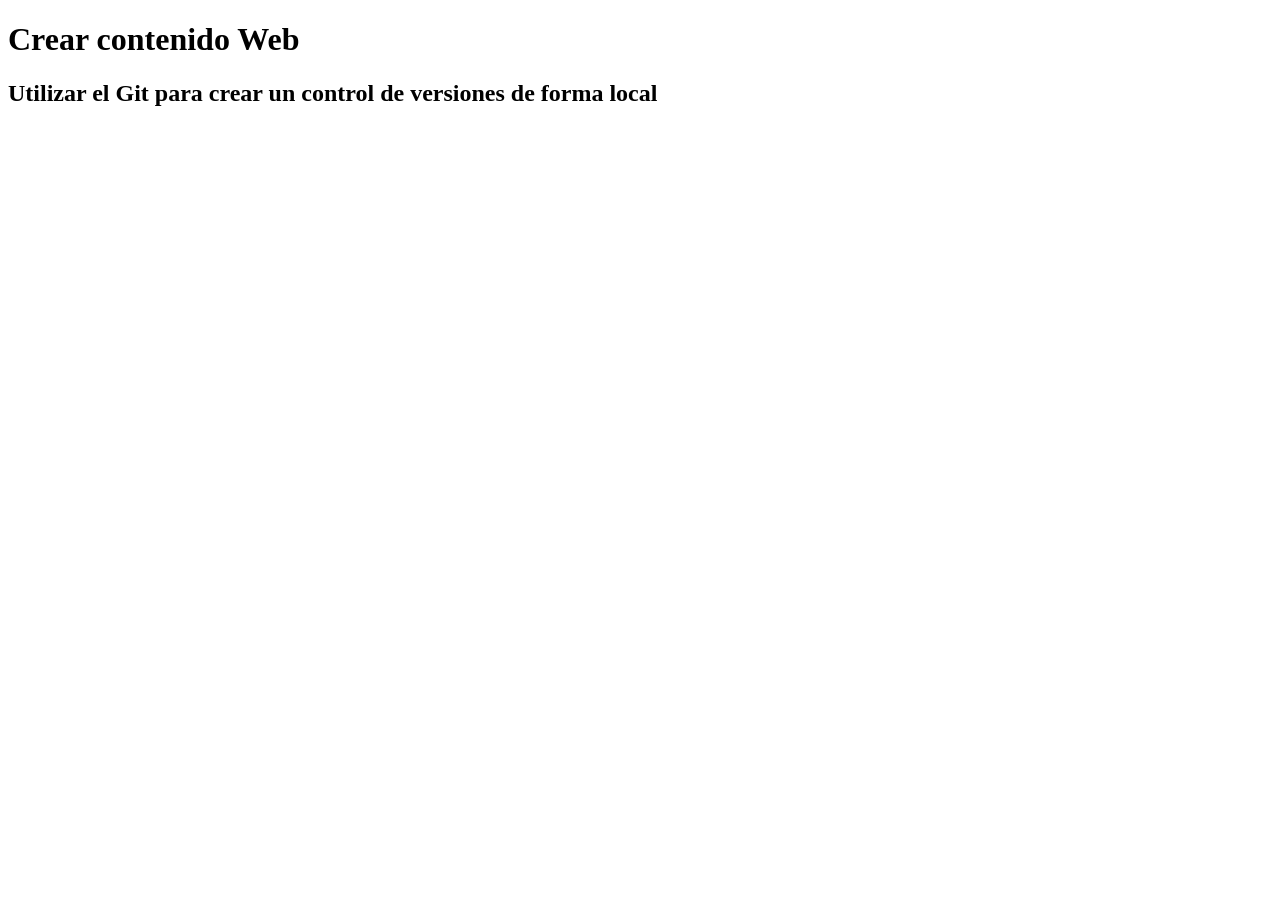
==== index.html @ 600f1972 "Crear  el index.htm" ====
<!DOCTYPE html>
<html lang="en">
<head>
    <meta charset="UTF-8">
    <meta name="viewport" content="width=device-width, initial-scale=1.0">
    <title>Git vs GitHUB</title>
</head>
<body>
    <h1>Crear contenido Web</h1>
    <h2>Utilizar el Git para crear un control de versiones de forma local</h2>
</body>
</html>
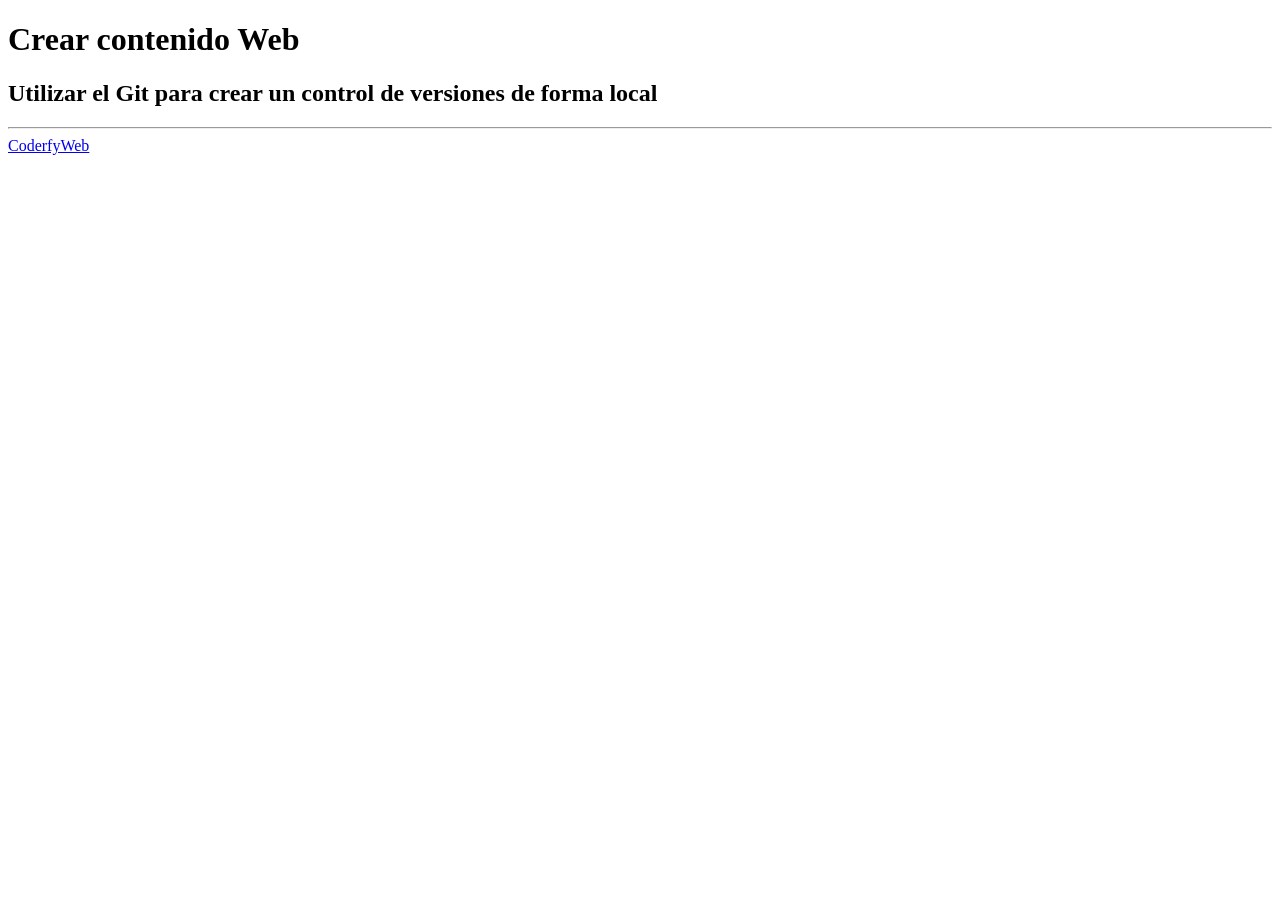
==== commit bc7c5174: "Agregar un vinculo a CoderFyWeb" ====
--- a/index.html
+++ b/index.html
@@ -8,5 +8,7 @@
 <body>
     <h1>Crear contenido Web</h1>
     <h2>Utilizar el Git para crear un control de versiones de forma local</h2>
+    <hr>
+    <a href="https://coderfyweb.com/" target="_blank" rel="noopener noreferrer">CoderfyWeb</a>
 </body>
 </html>
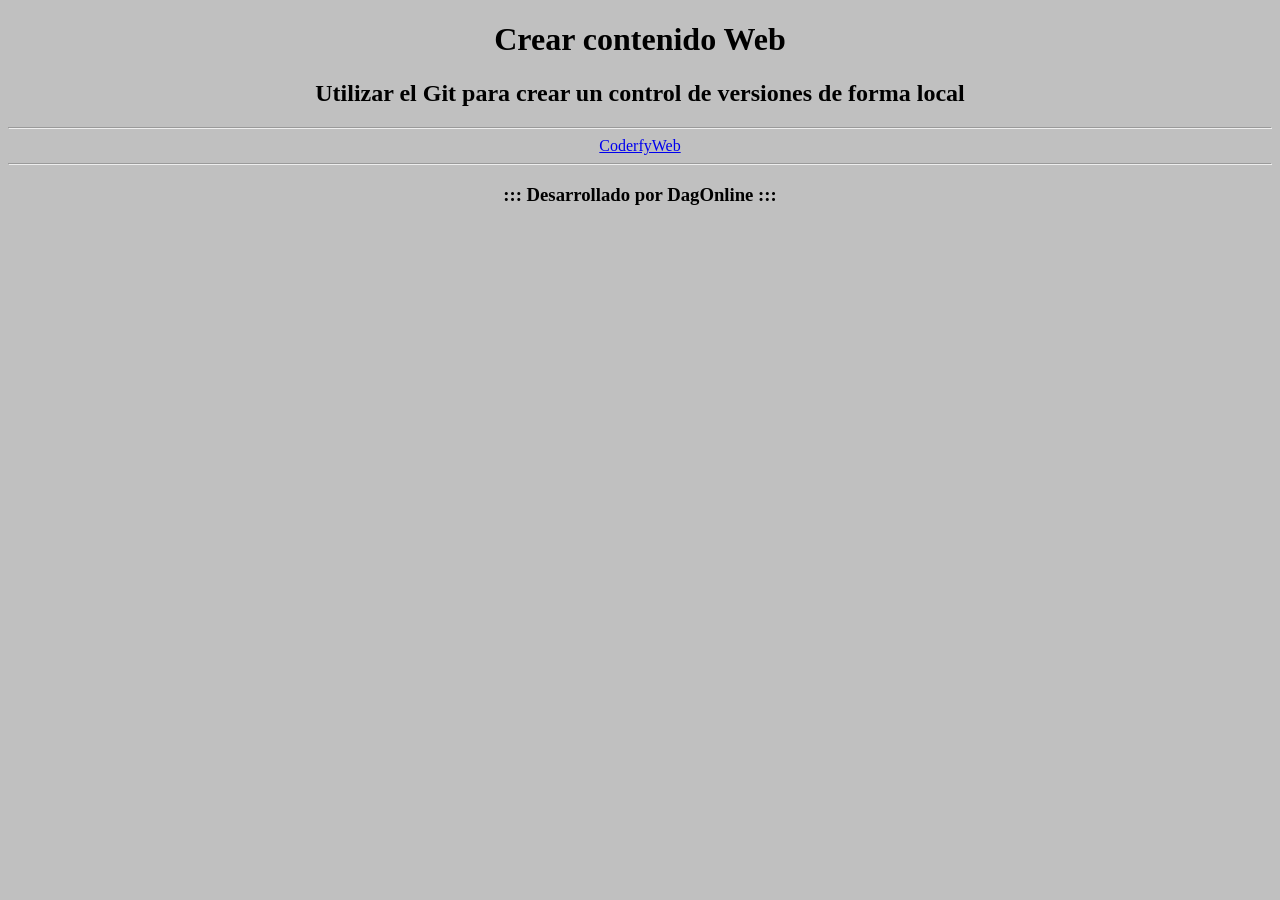
==== commit bbf803c6: "Agregar color de fondo, Desarrollado por" ====
--- a/index.html
+++ b/index.html
@@ -5,10 +5,14 @@
     <meta name="viewport" content="width=device-width, initial-scale=1.0">
     <title>Git vs GitHUB</title>
 </head>
-<body>
-    <h1>Crear contenido Web</h1>
-    <h2>Utilizar el Git para crear un control de versiones de forma local</h2>
-    <hr>
-    <a href="https://coderfyweb.com/" target="_blank" rel="noopener noreferrer">CoderfyWeb</a>
+<body bgcolor="silver">
+    <center>
+        <h1>Crear contenido Web</h1>
+        <h2>Utilizar el Git para crear un control de versiones de forma local</h2>
+        <hr>
+        <a href="https://coderfyweb.com/" target="_blank" rel="noopener noreferrer">CoderfyWeb</a>
+        <hr>
+        <h3> ::: Desarrollado por DagOnline :::</h3>
+    </center>
 </body>
 </html>
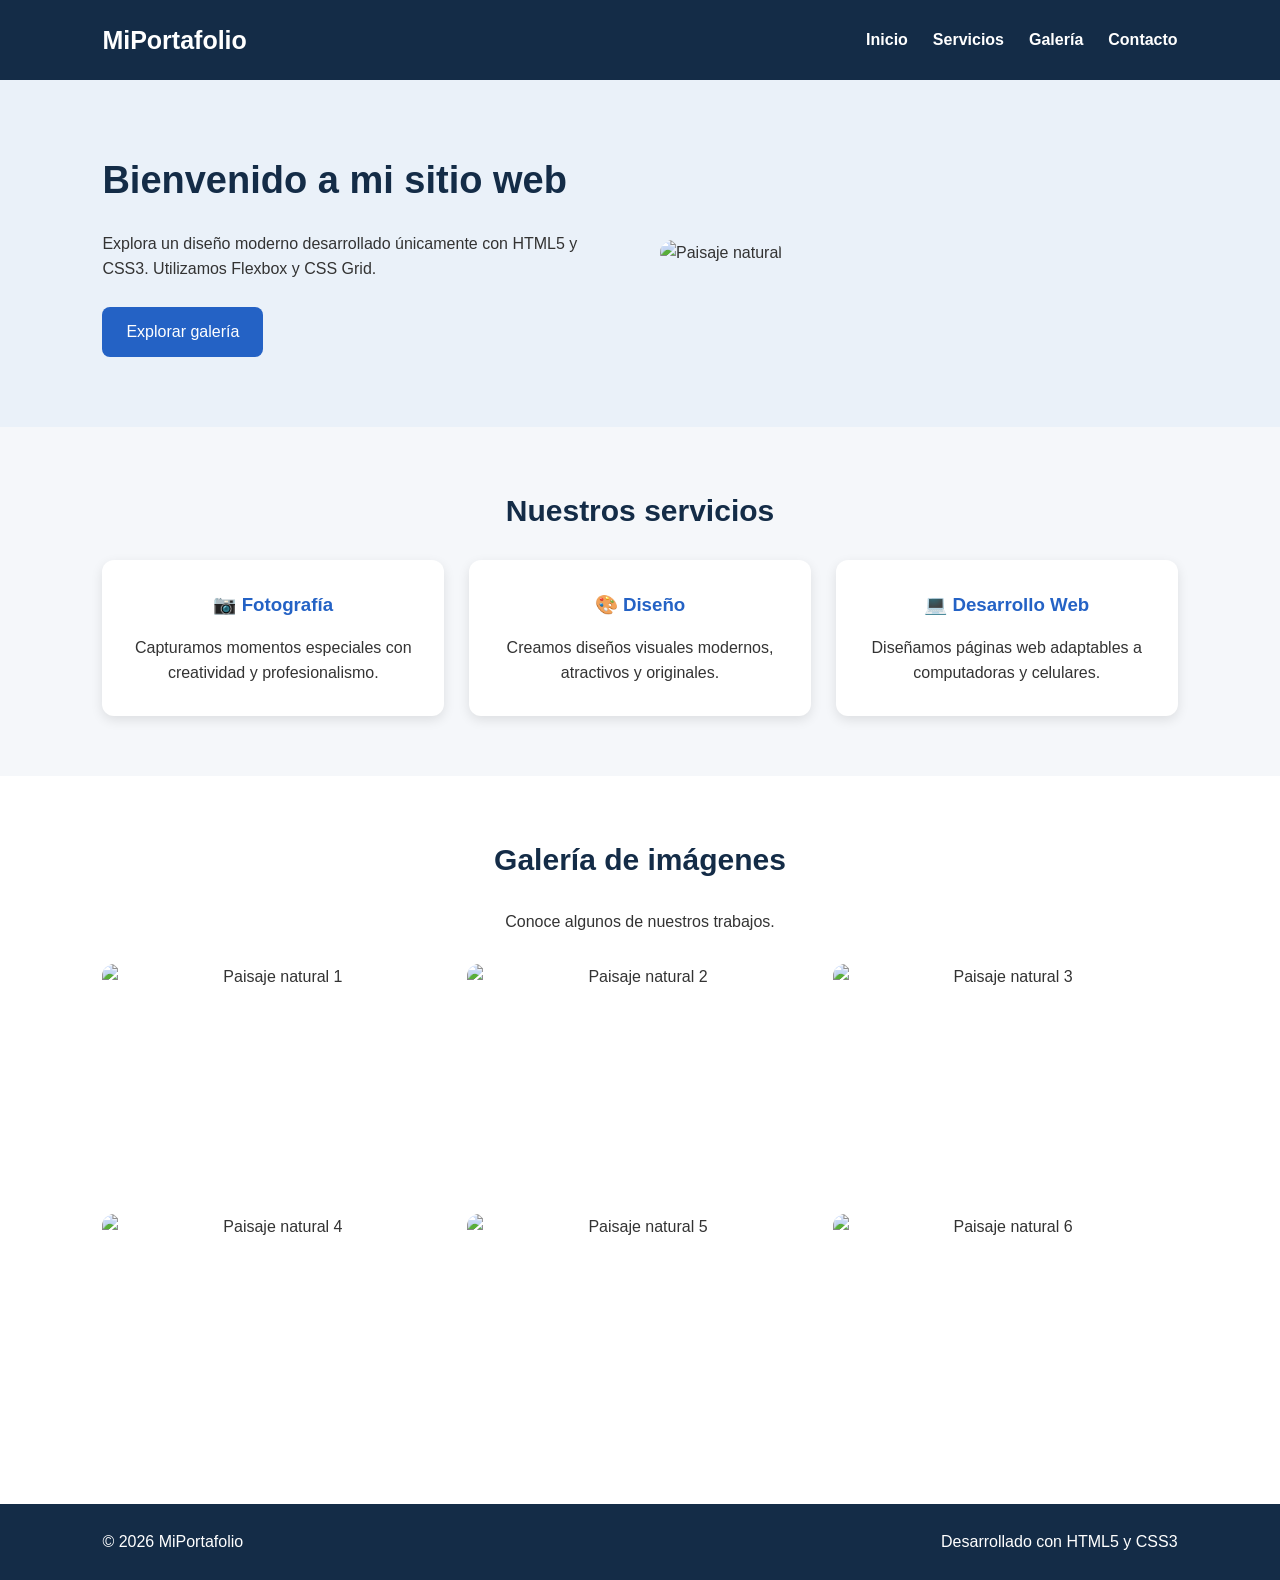
==== commit 86ef7281: "Agregar CSS y Un new HTML" ====
--- a/index.html
+++ b/index.html
@@ -1,18 +1,116 @@
 <!DOCTYPE html>
-<html lang="en">
+<html lang="es">
 <head>
     <meta charset="UTF-8">
     <meta name="viewport" content="width=device-width, initial-scale=1.0">
-    <title>Git vs GitHUB</title>
+    <title>Mi Portafolio Web</title>
+    <link rel="stylesheet" href="estilos.css">
 </head>
-<body bgcolor="silver">
-    <center>
-        <h1>Crear contenido Web</h1>
-        <h2>Utilizar el Git para crear un control de versiones de forma local</h2>
-        <hr>
-        <a href="https://coderfyweb.com/" target="_blank" rel="noopener noreferrer">CoderfyWeb</a>
-        <hr>
-        <h3> ::: Desarrollado por DagOnline :::</h3>
-    </center>
+<body>
+
+    <!-- MENÚ DE NAVEGACIÓN: FLEXBOX -->
+    <header class="encabezado">
+        <h2 class="logo">MiPortafolio</h2>
+
+        <nav class="menu">
+            <a href="#inicio">Inicio</a>
+            <a href="#servicios">Servicios</a>
+            <a href="#galeria">Galería</a>
+            <a href="#contacto">Contacto</a>
+        </nav>
+    </header>
+
+    <main>
+
+        <!-- PRESENTACIÓN: FLEXBOX -->
+        <section id="inicio" class="inicio">
+            <div class="inicio-texto">
+                <h1>Bienvenido a mi sitio web</h1>
+                <p>
+                    Explora un diseño moderno desarrollado
+                    únicamente con HTML5 y CSS3.
+                    Utilizamos Flexbox y CSS Grid.
+                </p>
+                <a href="#galeria" class="boton">
+                    Explorar galería
+                </a>
+            </div>
+
+            <div class="inicio-imagen">
+                <img
+                    src="https://images.unsplash.com/photo-1500534623283-312aade485b7?w=900"
+                    alt="Paisaje natural">
+            </div>
+        </section>
+
+        <!-- SERVICIOS: FLEXBOX -->
+        <section id="servicios" class="servicios">
+            <h2>Nuestros servicios</h2>
+
+            <div class="contenedor-servicios">
+
+                <article class="tarjeta">
+                    <h3>📷 Fotografía</h3>
+                    <p>
+                        Capturamos momentos especiales
+                        con creatividad y profesionalismo.
+                    </p>
+                </article>
+
+                <article class="tarjeta">
+                    <h3>🎨 Diseño</h3>
+                    <p>
+                        Creamos diseños visuales modernos,
+                        atractivos y originales.
+                    </p>
+                </article>
+
+                <article class="tarjeta">
+                    <h3>💻 Desarrollo Web</h3>
+                    <p>
+                        Diseñamos páginas web adaptables
+                        a computadoras y celulares.
+                    </p>
+                </article>
+
+            </div>
+        </section>
+
+        <!-- GALERÍA: CSS GRID -->
+        <section id="galeria" class="galeria">
+            <h2>Galería de imágenes</h2>
+            <p>Conoce algunos de nuestros trabajos.</p>
+
+            <div class="contenedor-galeria">
+
+                <img src="https://images.unsplash.com/photo-1500534623283-312aade485b7?w=700"
+                     alt="Paisaje natural 1" loading="lazy">
+
+                <img src="https://images.unsplash.com/photo-1470770841072-f978cf4d019e?w=700"
+                     alt="Paisaje natural 2" loading="lazy">
+
+                <img src="https://images.unsplash.com/photo-1470252649378-9c29740c9fa8?w=700"
+                     alt="Paisaje natural 3" loading="lazy">
+
+                <img src="https://images.unsplash.com/photo-1501785888041-af3ef285b470?w=700"
+                     alt="Paisaje natural 4" loading="lazy">
+
+                <img src="https://images.unsplash.com/photo-1441974231531-c6227db76b6e?w=700"
+                     alt="Paisaje natural 5" loading="lazy">
+
+                <img src="https://images.unsplash.com/photo-1519681393784-d120267933ba?w=700"
+                     alt="Paisaje natural 6" loading="lazy">
+
+            </div>
+        </section>
+
+    </main>
+
+    <!-- PIE DE PÁGINA: FLEXBOX -->
+    <footer id="contacto" class="pie">
+        <p>© 2026 MiPortafolio</p>
+        <p>Desarrollado con HTML5 y CSS3</p>
+    </footer>
+
 </body>
-</html>+</html>
--- a/estilos.css
+++ b/estilos.css
@@ -0,0 +1,249 @@
+
+/* CONFIGURACIÓN GENERAL */
+* {
+    margin: 0;
+    padding: 0;
+    box-sizing: border-box;
+}
+
+html {
+    scroll-behavior: smooth;
+}
+
+body {
+    font-family: Arial, Helvetica, sans-serif;
+    background-color: #f5f7fa;
+    color: #333;
+    line-height: 1.6;
+}
+
+img {
+    max-width: 100%;
+}
+
+/* ENCABEZADO CON FLEXBOX */
+.encabezado {
+    display: flex;
+    justify-content: space-between;
+    align-items: center;
+    flex-wrap: wrap;
+    gap: 20px;
+    padding: 20px 8%;
+    background-color: #142c47;
+    color: white;
+}
+
+.logo {
+    font-size: 25px;
+}
+
+/* MENÚ CON FLEXBOX */
+.menu {
+    display: flex;
+    gap: 25px;
+    flex-wrap: wrap;
+}
+
+.menu a {
+    color: white;
+    text-decoration: none;
+    font-weight: bold;
+    transition: color 0.3s;
+}
+
+.menu a:hover {
+    color: #64b5f6;
+}
+
+/* PRESENTACIÓN CON FLEXBOX */
+.inicio {
+    display: flex;
+    justify-content: space-between;
+    align-items: center;
+    gap: 40px;
+    padding: 70px 8%;
+    background-color: #eaf1f9;
+}
+
+.inicio-texto {
+    flex: 1;
+}
+
+.inicio-texto h1 {
+    font-size: 38px;
+    color: #142c47;
+    margin-bottom: 20px;
+}
+
+.inicio-texto p {
+    margin-bottom: 25px;
+}
+
+.inicio-imagen {
+    flex: 1;
+}
+
+.inicio-imagen img {
+    width: 100%;
+    height: 320px;
+    object-fit: cover;
+    border-radius: 15px;
+}
+
+/* BOTÓN */
+.boton {
+    display: inline-block;
+    padding: 12px 24px;
+    background-color: #2462c5;
+    color: white;
+    text-decoration: none;
+    border-radius: 8px;
+    transition: background-color 0.3s;
+}
+
+.boton:hover {
+    background-color: #17458d;
+}
+
+/* SECCIÓN SERVICIOS */
+.servicios {
+    padding: 60px 8%;
+    text-align: center;
+}
+
+.servicios h2,
+.galeria h2 {
+    font-size: 30px;
+    margin-bottom: 25px;
+    color: #142c47;
+}
+
+/* TARJETAS CON FLEXBOX */
+.contenedor-servicios {
+    display: flex;
+    justify-content: center;
+    gap: 25px;
+    flex-wrap: wrap;
+}
+
+.tarjeta {
+    flex: 1 1 240px;
+    max-width: 360px;
+    background-color: white;
+    padding: 30px;
+    border-radius: 12px;
+    box-shadow: 0 4px 12px rgba(0,0,0,0.1);
+    transition: transform 0.3s;
+}
+
+.tarjeta:hover {
+    transform: translateY(-8px);
+}
+
+.tarjeta h3 {
+    margin-bottom: 15px;
+    color: #2462c5;
+}
+
+/* GALERÍA CON CSS GRID */
+.galeria {
+    padding: 60px 8%;
+    background-color: white;
+    text-align: center;
+}
+
+.galeria p {
+    margin-bottom: 30px;
+}
+
+/* GRID DE 3 COLUMNAS */
+.contenedor-galeria {
+    display: grid;
+    grid-template-columns: repeat(3, 1fr);
+    gap: 20px;
+}
+
+.contenedor-galeria img {
+    width: 100%;
+    height: 230px;
+    object-fit: cover;
+    border-radius: 12px;
+    transition: transform 0.3s;
+}
+
+.contenedor-galeria img:hover {
+    transform: scale(1.03);
+}
+
+/* PIE DE PÁGINA CON FLEXBOX */
+.pie {
+    display: flex;
+    justify-content: space-between;
+    align-items: center;
+    flex-wrap: wrap;
+    gap: 10px;
+    padding: 25px 8%;
+    background-color: #142c47;
+    color: white;
+}
+
+/* RESPONSIVE: TABLET */
+@media (max-width: 900px) {
+    .inicio {
+        flex-direction: column;
+        text-align: center;
+    }
+
+    .inicio-imagen {
+        width: 100%;
+    }
+
+    .contenedor-galeria {
+        grid-template-columns: repeat(2, 1fr);
+    }
+}
+
+/* RESPONSIVE: CELULAR */
+@media (max-width: 600px) {
+    .encabezado {
+        flex-direction: column;
+        text-align: center;
+    }
+
+    .menu {
+        justify-content: center;
+        gap: 15px;
+    }
+
+    .inicio {
+        padding: 40px 5%;
+    }
+
+    .inicio-texto h1 {
+        font-size: 28px;
+    }
+
+    .servicios,
+    .galeria {
+        padding: 40px 5%;
+    }
+
+    .contenedor-servicios {
+        flex-direction: column;
+        align-items: center;
+    }
+
+    .tarjeta {
+        width: 100%;
+        flex: 0 1 auto;
+    }
+
+    .contenedor-galeria {
+        grid-template-columns: 1fr;
+    }
+
+    .pie {
+        flex-direction: column;
+        text-align: center;
+    }
+}
